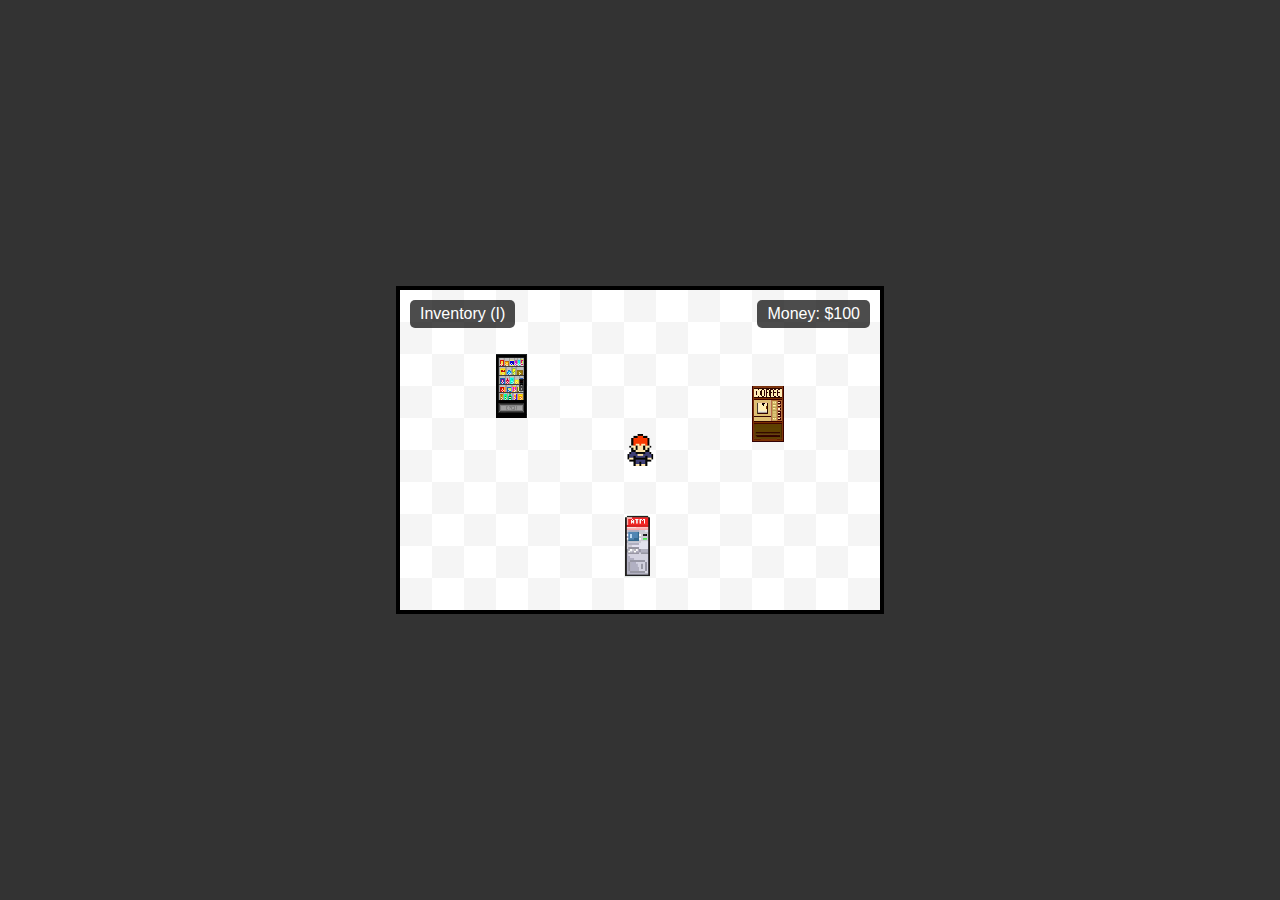
==== index.html @ 7b173168 "Revert "fixed stuffs and added items"" ====
<!DOCTYPE html>
<html>
<head>
    <title>Pokemon-style Market</title>
    <link rel="stylesheet" href="styles.css">
</head>
<body>
    <div id="game-container">
        <div id="player" class="facing-down"></div>
        <div id="interaction-prompt">Press E to interact</div>
        <div id="money-display">Money: $100</div>
        <div id="inventory-btn">Inventory (I)</div>
        
        <div id="shop-interface">
            <div class="interface-header">
                <h3>Shop</h3>
                <button class="close-btn">✕</button>
            </div>
            <div class="item-list" id="shop-items">
                <!-- Shop items will be populated here -->
            </div>
        </div>

        <div id="inventory-interface">
            <div class="interface-header">
                <h3>Inventory</h3>
                <button class="close-btn">✕</button>
            </div>
            <div class="item-list" id="inventory-items">
                <!-- Inventory items will be populated here -->
            </div>
        </div>

        <div id="atm-interface">
            <div class="interface-header">
                <h3>ATM</h3>
                <button class="close-btn">✕</button>
            </div>
            <div class="atm-balance">Bank Balance: $<span id="bank-balance">0</span></div>
            <input type="number" id="atm-amount" class="atm-input" placeholder="Enter amount">
            <div style="display: flex; justify-content: center; gap: 10px;">
                <button class="atm-btn" onclick="withdraw()">Withdraw</button>
                <button class="atm-btn" onclick="deposit()">Deposit</button>
            </div>
        </div>
    </div>
    <script src="game.js"></script>
    <script src="shop.js"></script>
</body>
</html>
---- styles.css ----
body {
    display: flex;
    justify-content: center;
    align-items: center;
    min-height: 100vh;
    margin: 0;
    background: #333;
    font-family: Arial, sans-serif;
}

#game-container {
    width: 480px;
    height: 320px;
    position: relative;
    background: whitesmoke;
    overflow: hidden;
    image-rendering: pixelated;
    border: 4px solid black;
}

.tile {
    width: 32px;
    height: 32px;
    position: absolute;
    background: white;
}

#player {
    transition: left 160ms linear, top 160ms linear;
    image-rendering: pixelated;
}

#player {
    width: 32px;
    height: 32px;
    position: absolute;
    transition: all 0.2s;
    z-index: 2;
    background-size: contain;
    background-repeat: no-repeat;
}

/* Up direction - 3 states */
#player.facing-up.stand {
    background-image: url('assets/char/sprite-up-stand.png');
}

#player.facing-up.step1 {
    background-image: url('assets/char/sprite-up-walk1.png');
}

#player.facing-up.step2 {
    background-image: url('assets/char/sprite-up-walk2.png');
}

/* Down direction - 3 states */
#player.facing-down.stand {
    background-image: url('assets/char/sprite-down-stand.png');
}

#player.facing-down.step1 {
    background-image: url('assets/char/sprite-down-walk1.png');
}

#player.facing-down.step2 {
    background-image: url('assets/char/sprite-down-walk2.png');
}

/* Left direction - 3 states */
#player.facing-left.stand {
    background-image: url('assets/char/sprite-left-stand.png');
}

#player.facing-left.step1 {
    background-image: url('assets/char/sprite-left-walk1.png');
}

#player.facing-left.step2 {
    background-image: url('assets/char/sprite-left-walk2.png');
}

/* Right direction - 3 states */
#player.facing-right.stand {
    background-image: url('assets/char/sprite-right-stand.png');
}

#player.facing-right.step1 {
    background-image: url('assets/char/sprite-right-walk1.png');
}

#player.facing-right.step2 {
    background-image: url('assets/char/sprite-right-walk2.png');
}

.stall {
    width: 32px;
    height: 64px;
    position: absolute;
    z-index: 1;
    background-size: contain;
    background-repeat: no-repeat;
    box-sizing: border-box;
}

.vending-machine {
    background-image: url('./assets/buildings/vending-machine.png');  /* Add your potion shop image here */
}

.coffee-machine {
    background-image: url('./assets/buildings/coffee-machine.png');  /* Add your equipment shop image here */
}

.atm-stall {
    background-image: url('./assets/buildings/atm-machine.png');  /* Add your ATM image here */
}


#interaction-prompt {
    display: none;
    position: absolute;
    background: rgba(0, 0, 0, 0.7);
    color: white;
    padding: 5px 10px;
    border-radius: 5px;
    z-index: 3;
    font-size: 12px;
}

#shop-interface, #inventory-interface {
    display: none;
    position: absolute;
    top: 50%;
    left: 50%;
    transform: translate(-50%, -50%);
    background: rgba(255, 255, 255, 0.95);
    padding: 20px;
    border-radius: 10px;
    z-index: 4;
    width: 300px;
}

.interface-header {
    display: flex;
    justify-content: space-between;
    align-items: center;
    margin-bottom: 10px;
}

.close-btn {
    background: #ff5555;
    border: none;
    color: white;
    padding: 5px 10px;
    border-radius: 5px;
    cursor: pointer;
}

.item-list {
    max-height: 200px;
    overflow-y: auto;
}

.item {
    display: flex;
    justify-content: space-between;
    align-items: center;
    padding: 5px;
    border-bottom: 1px solid #ddd;
}

.item-icon {
    width: 24px;
    height: 24px;
    margin-right: 10px;
    border-radius: 4px;
}

.potion { background: #ff6b6b; }
.scroll { background: #4ecdc4; }
.ring { background: #ffe66d; }
.shield { background: #6c5ce7; }

.buy-btn, .use-btn {
    background: #4CAF50;
    border: none;
    color: white;
    padding: 5px 10px;
    border-radius: 3px;
    cursor: pointer;
}

.buy-btn:disabled {
    background: #cccccc;
    cursor: not-allowed;
}

#money-display {
    position: absolute;
    top: 10px;
    right: 10px;
    background: rgba(0, 0, 0, 0.7);
    color: white;
    padding: 5px 10px;
    border-radius: 5px;
    z-index: 3;
}

#inventory-btn {
    position: absolute;
    top: 10px;
    left: 10px;
    background: rgba(0, 0, 0, 0.7);
    color: white;
    padding: 5px 10px;
    border-radius: 5px;
    z-index: 3;
    cursor: pointer;
}

#atm-interface {
    display: none;
    position: absolute;
    top: 50%;
    left: 50%;
    transform: translate(-50%, -50%);
    background: rgba(255, 255, 255, 0.95);
    padding: 20px;
    border-radius: 10px;
    z-index: 4;
    width: 300px;
}

.atm-input {
    width: 100%;
    padding: 8px;
    margin: 10px 0;
    border: 1px solid #ddd;
    border-radius: 4px;
}

.atm-btn {
    background: #4a90e2;
    border: none;
    color: white;
    padding: 8px 16px;
    border-radius: 4px;
    cursor: pointer;
    margin: 5px;
}

.atm-btn:hover {
    background: #357abd;
}

.atm-balance {
    font-size: 1.2em;
    margin: 10px 0;
    text-align: center;
}
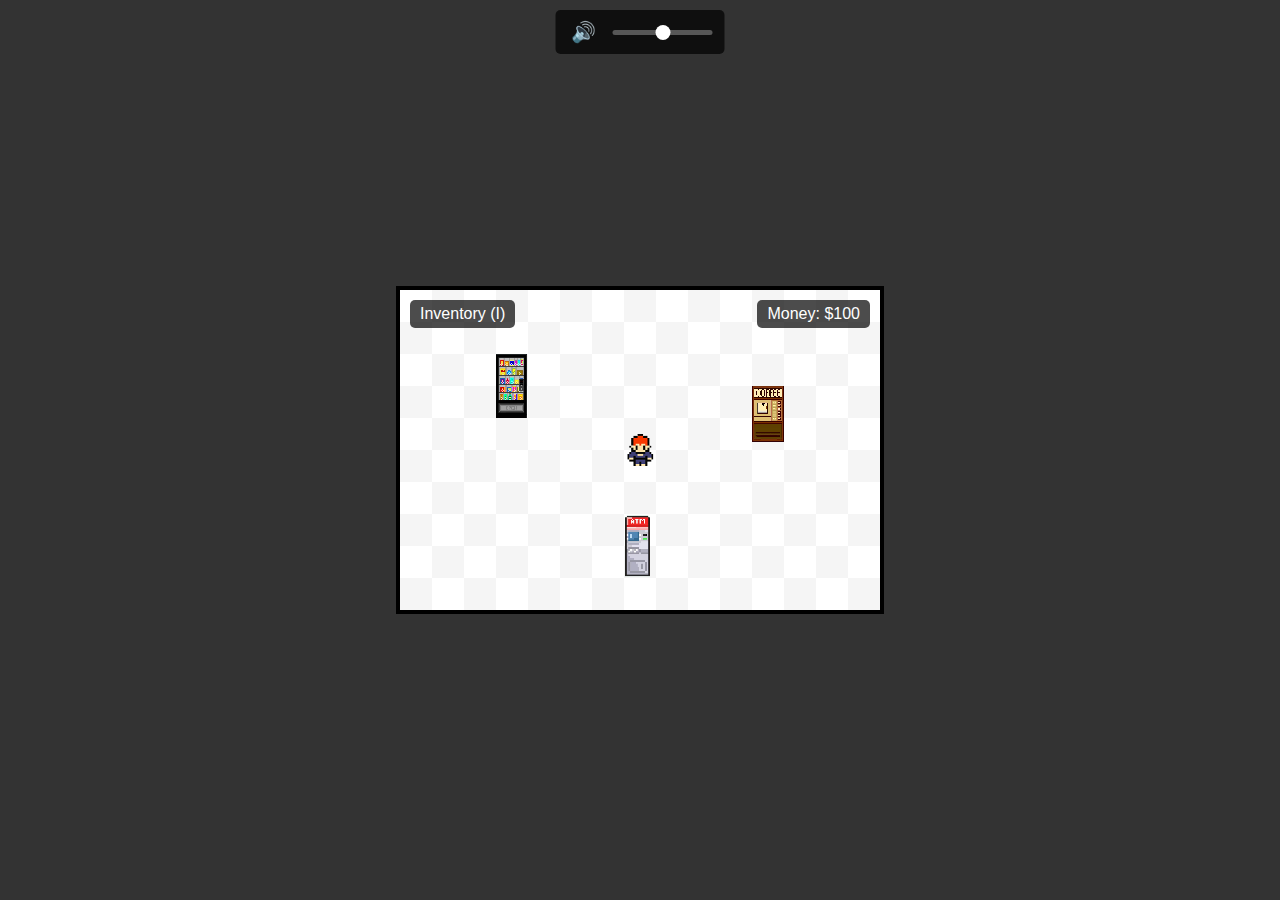
==== commit 1f96d15e: "added audio" ====
--- a/index.html
+++ b/index.html
@@ -46,5 +46,6 @@
     </div>
     <script src="game.js"></script>
     <script src="shop.js"></script>
+    <script src="audio.js"></script>
 </body>
 </html>--- a/styles.css
+++ b/styles.css
@@ -173,12 +173,30 @@
     height: 24px;
     margin-right: 10px;
     border-radius: 4px;
-}
-
-.potion { background: #ff6b6b; }
-.scroll { background: #4ecdc4; }
-.ring { background: #ffe66d; }
-.shield { background: #6c5ce7; }
+    background-size: contain;
+    background-repeat: no-repeat;
+}
+
+/* Coffee Icons */
+.coffee-dark { 
+    background-image: url('./assets/buildings/coffee/coffee-darkchocolate.png');
+}
+.coffee-matcha { 
+    background-image: url('./assets/buildings/coffee/coffee-matcha.png');
+}
+.coffee-latte {
+    background-image: url('./assets/buildings/coffee/coffee-latte.png');
+}
+/* Snack Icons */
+.snack-cheetos { 
+    background-image: url('./assets/buildings/vending/vending-cheetos.png');
+}
+.snack-choco { 
+    background-image: url('./assets/buildings/vending/vending-choco.png');
+}
+.snack-cigar {
+    background-image: url('./assets/buildings/vending/vending-cigar.png');
+}
 
 .buy-btn, .use-btn {
     background: #4CAF50;
@@ -258,3 +276,62 @@
     text-align: center;
 }
 
+
+/* BATAS SUCI */
+
+#audio-controls {
+    position: absolute;
+    top: 10px;
+    left: 50%;
+    transform: translateX(-50%);
+    background: rgba(0, 0, 0, 0.7);
+    padding: 5px 10px;
+    border-radius: 5px;
+    z-index: 5;
+    display: flex;
+    align-items: center;
+    gap: 10px;
+}
+
+.audio-btn {
+    background: none;
+    border: none;
+    color: white;
+    cursor: pointer;
+    font-size: 20px;
+    padding: 5px;
+    display: flex;
+    align-items: center;
+    justify-content: center;
+}
+
+.audio-btn:hover {
+    opacity: 0.8;
+}
+
+#volume-slider {
+    width: 100px;
+    height: 5px;
+    -webkit-appearance: none;
+    background: rgba(255, 255, 255, 0.3);
+    border-radius: 5px;
+    outline: none;
+}
+
+#volume-slider::-webkit-slider-thumb {
+    -webkit-appearance: none;
+    width: 15px;
+    height: 15px;
+    background: white;
+    border-radius: 50%;
+    cursor: pointer;
+}
+
+#volume-slider::-moz-range-thumb {
+    width: 15px;
+    height: 15px;
+    background: white;
+    border-radius: 50%;
+    cursor: pointer;
+    border: none;
+}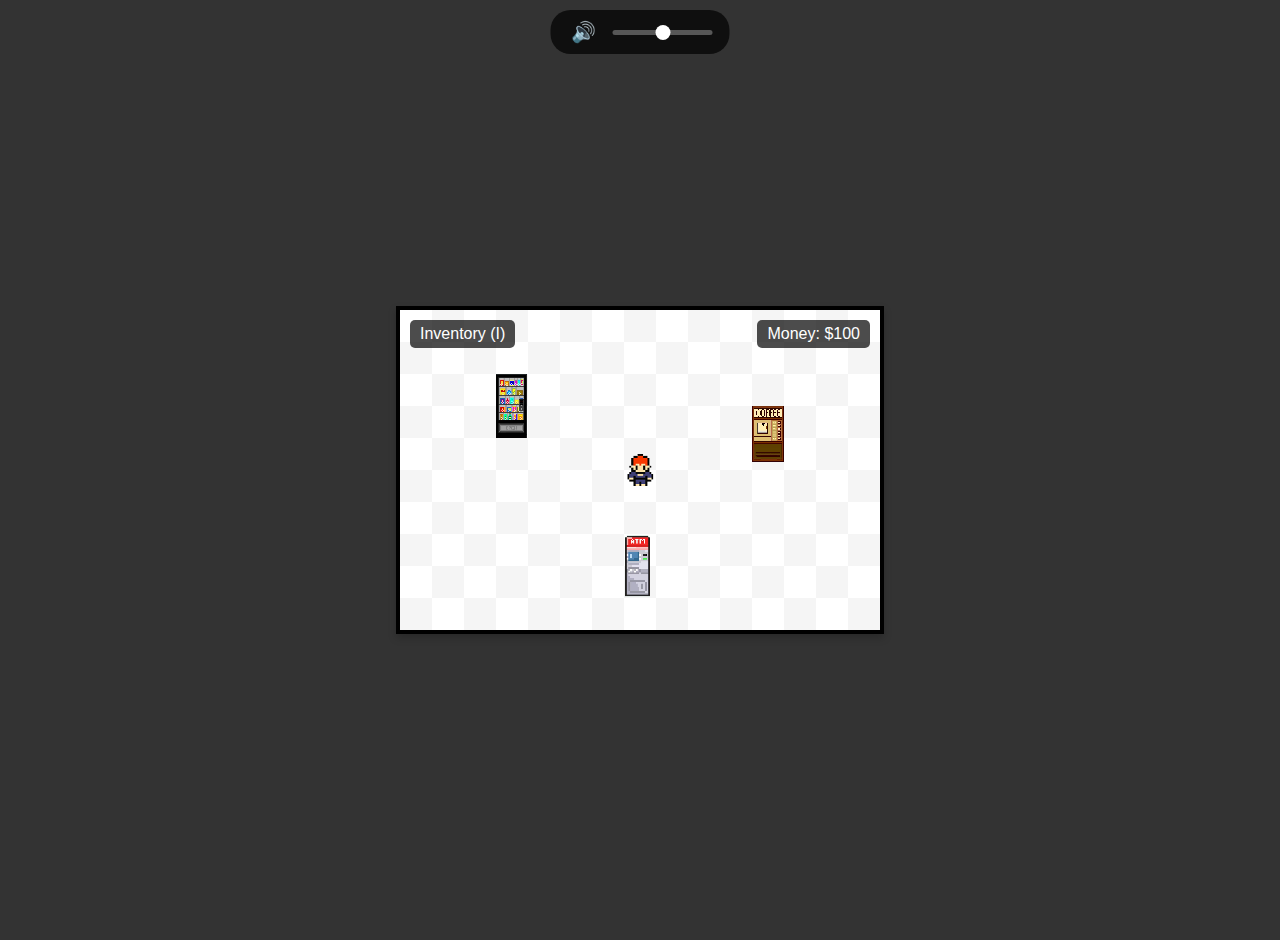
==== commit 1dcc838f: "latest fix" ====
--- a/index.html
+++ b/index.html
@@ -1,8 +1,9 @@
 <!DOCTYPE html>
 <html>
 <head>
-    <title>Pokemon-style Market</title>
+    <title>Rehat di Hacktiv8</title>
     <link rel="stylesheet" href="styles.css">
+    <meta name="viewport" content="width=device-width, initial-scale=1.0, maximum-scale=1.0, user-scalable=no">
 </head>
 <body>
     <div id="game-container">
@@ -44,8 +45,11 @@
             </div>
         </div>
     </div>
+
+    <script src="mobile-control.js"></script>
     <script src="game.js"></script>
     <script src="shop.js"></script>
     <script src="audio.js"></script>
+    
 </body>
 </html>--- a/styles.css
+++ b/styles.css
@@ -334,4 +334,266 @@
     border-radius: 50%;
     cursor: pointer;
     border: none;
+}
+
+/* Reset mobile layout */
+@media screen and (max-width: 768px) {
+    body {
+        margin: 0;
+        padding: 0;
+        background: #333;
+        overflow: hidden;
+        position: fixed;
+        width: 100%;
+        height: 100%;
+        display: flex;
+        flex-direction: column;
+        align-items: center;
+    }
+
+    /* Game container positioning */
+    #game-container {
+        position: fixed;
+        top: 0;
+        left: 0;
+        width: 100%;
+        height: 85vh; /* Reduced height to make room for controls */
+        border: none;
+        margin: 0;
+        background: whitesmoke;
+        overflow: hidden;
+    }
+
+    /* Scale game elements */
+    .tile, #player, .stall {
+        transform-origin: top left;
+    }
+
+    /* Controls container */
+    .mobile-controls {
+        position: fixed;
+        bottom: 0;
+        left: 0;
+        width: 100%;
+        height: 15vh; /* Fixed height for controls */
+        background: rgba(0, 0, 0, 0.8);
+        display: flex;
+        justify-content: space-between;
+        align-items: center;
+        padding: 10px 20px;
+        box-sizing: border-box;
+        z-index: 1000;
+    }
+
+    /* D-Pad styling */
+    .d-pad {
+        position: relative;
+        width: 120px;
+        height: 120px;
+        background: rgba(255, 255, 255, 0.1);
+        border-radius: 60px;
+        margin-left: 10px;
+    }
+
+    .d-pad button {
+        position: absolute;
+        width: 40px;
+        height: 40px;
+        background: rgba(0, 0, 0, 0.8);
+        border: 2px solid rgba(255, 255, 255, 0.3);
+        border-radius: 20px;
+        color: white;
+        display: flex;
+        align-items: center;
+        justify-content: center;
+        font-size: 20px;
+    }
+
+    .d-pad .up {
+        top: 5px;
+        left: 40px;
+    }
+
+    .d-pad .down {
+        bottom: 5px;
+        left: 40px;
+    }
+
+    .d-pad .left {
+        left: 5px;
+        top: 40px;
+    }
+
+    .d-pad .right {
+        right: 5px;
+        top: 40px;
+    }
+
+    /* Action buttons */
+    .action-buttons {
+        display: flex;
+        gap: 15px;
+        margin-right: 10px;
+    }
+
+    .action-buttons button {
+        width: 50px;
+        height: 50px;
+        background: rgba(0, 0, 0, 0.8);
+        border: 2px solid rgba(255, 255, 255, 0.3);
+        border-radius: 25px;
+        color: white;
+        font-size: 20px;
+        font-weight: bold;
+    }
+
+    /* Top bar elements */
+    #money-display {
+        position: fixed;
+        top: 10px;
+        right: 10px;
+        background: rgba(0, 0, 0, 0.7);
+        color: white;
+        padding: 5px 10px;
+        border-radius: 5px;
+        z-index: 1001;
+    }
+
+    #inventory-btn {
+        position: fixed;
+        top: 10px;
+        left: 10px;
+        background: rgba(0, 0, 0, 0.7);
+        color: white;
+        padding: 5px 10px;
+        border-radius: 5px;
+        z-index: 1001;
+    }
+
+    /* Audio controls */
+    #audio-controls {
+        position: fixed;
+        top: 10px;
+        left: 50%;
+        transform: translateX(-50%);
+        background: rgba(0, 0, 0, 0.7);
+        padding: 5px 10px;
+        border-radius: 5px;
+        z-index: 1001;
+        display: flex;
+        align-items: center;
+        gap: 10px;
+    }
+
+    /* Interface adjustments */
+    #shop-interface,
+    #inventory-interface,
+    #atm-interface {
+        position: fixed;
+        top: 50%;
+        left: 50%;
+        transform: translate(-50%, -50%);
+        width: 90%;
+        max-height: 80%;
+        background: white;
+        z-index: 1002;
+    }
+
+    /* Prevent touch issues */
+    .mobile-controls button {
+        -webkit-tap-highlight-color: transparent;
+        touch-action: manipulation;
+    }
+
+    /* Interaction prompt */
+    #interaction-prompt {
+        z-index: 1001;
+        background: rgba(0, 0, 0, 0.8);
+        color: white;
+        padding: 5px 10px;
+        border-radius: 5px;
+        font-size: 14px;
+    }
+}
+
+/* Desktop specific styles */
+@media screen and (min-width: 769px) {
+    body {
+        min-height: 100vh;
+        margin: 0;
+        padding: 20px 0; /* Add padding top and bottom */
+        display: flex;
+        justify-content: center;
+        align-items: center;
+        background: #333;
+    }
+
+    #game-container {
+        margin: 20px auto; /* Add margin around the game container */
+        position: relative;
+        width: 480px;
+        height: 320px;
+        background: whitesmoke;
+        overflow: hidden;
+        image-rendering: pixelated;
+        border: 4px solid black;
+        box-shadow: 0 4px 8px rgba(0, 0, 0, 0.2);
+    }
+
+    /* Hide mobile controls on desktop */
+    .mobile-controls {
+        display: none !important;
+    }
+
+    /* Desktop audio controls positioning */
+    #audio-controls {
+        position: absolute;
+        top: 10px;
+        left: 50%;
+        transform: translateX(-50%);
+        background: rgba(0, 0, 0, 0.7);
+        padding: 5px 15px;
+        border-radius: 20px;
+        z-index: 1001;
+    }
+
+    /* Make interfaces center properly on desktop */
+    #shop-interface,
+    #inventory-interface,
+    #atm-interface {
+        position: absolute;
+        top: 50%;
+        left: 50%;
+        transform: translate(-50%, -50%);
+        width: 300px;
+        background: white;
+        border-radius: 10px;
+        box-shadow: 0 4px 8px rgba(0, 0, 0, 0.2);
+    }
+}
+
+/* General styles that apply to both mobile and desktop */
+#game-container {
+    background: whitesmoke;
+}
+
+.tile {
+    width: 32px;
+    height: 32px;
+    position: absolute;
+    background: white;
+}
+
+#player {
+    width: 32px;
+    height: 32px;
+    position: absolute;
+    z-index: 2;
+}
+
+.stall {
+    width: 32px;
+    height: 64px;
+    position: absolute;
+    z-index: 1;
 }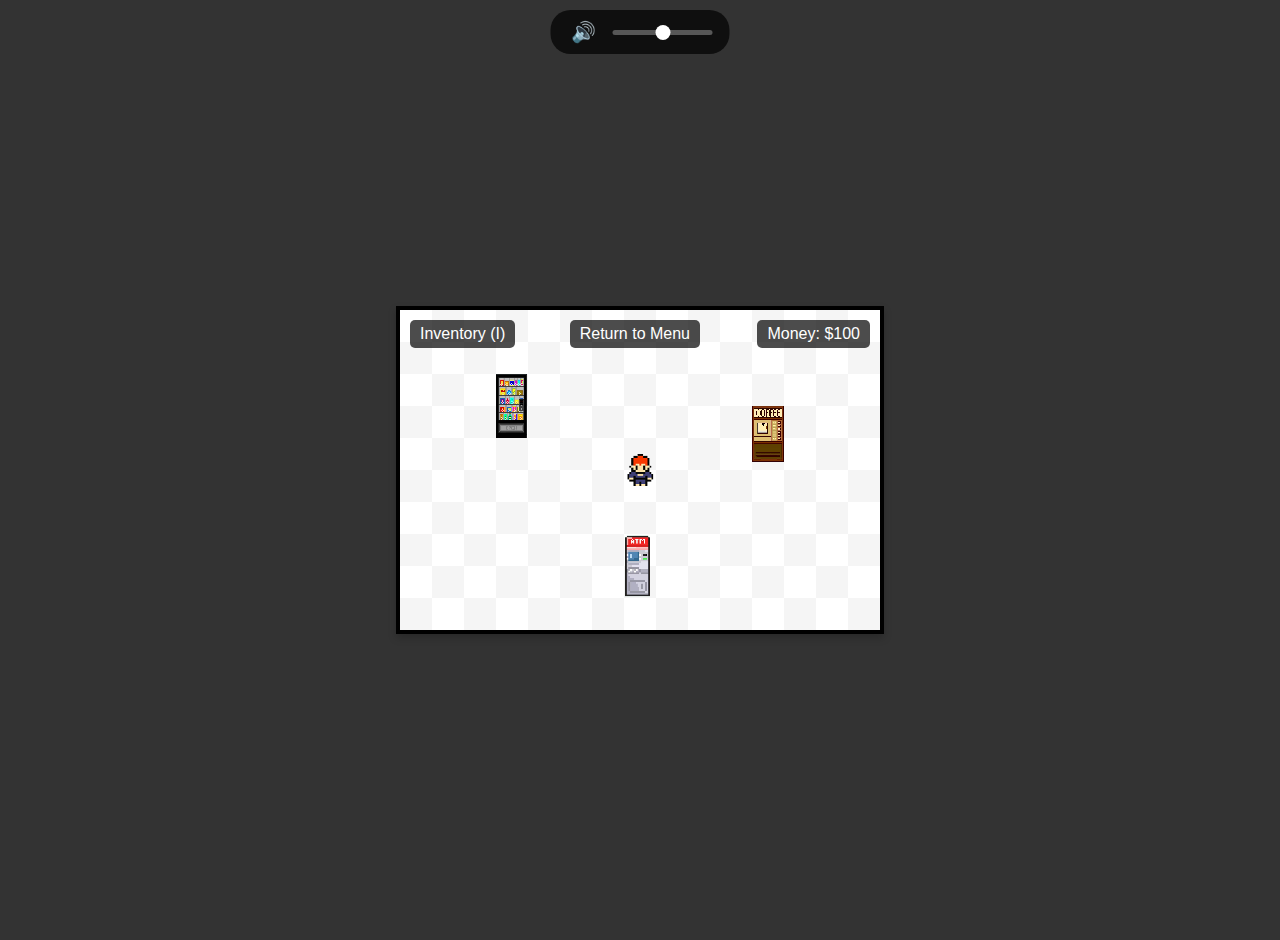
==== commit 5cebb222: "Menambahkan fitur login dan register" ====
--- a/index.html
+++ b/index.html
@@ -1,17 +1,21 @@
 <!DOCTYPE html>
 <html>
+
 <head>
     <title>Rehat di Hacktiv8</title>
     <link rel="stylesheet" href="styles.css">
     <meta name="viewport" content="width=device-width, initial-scale=1.0, maximum-scale=1.0, user-scalable=no">
 </head>
+
 <body>
     <div id="game-container">
         <div id="player" class="facing-down"></div>
         <div id="interaction-prompt">Press E to interact</div>
         <div id="money-display">Money: $100</div>
         <div id="inventory-btn">Inventory (I)</div>
-        
+
+        <div id="return-btn">Return to Menu</div>
+
         <div id="shop-interface">
             <div class="interface-header">
                 <h3>Shop</h3>
@@ -50,6 +54,7 @@
     <script src="game.js"></script>
     <script src="shop.js"></script>
     <script src="audio.js"></script>
-    
+
 </body>
+
 </html>--- a/styles.css
+++ b/styles.css
@@ -336,8 +336,32 @@
     border: none;
 }
 
+#return-btn {
+    position: absolute;
+    top: 10px;
+    right: 180px; /* Position it to the left of money display */
+    background: rgba(0, 0, 0, 0.7);
+    color: white;
+    padding: 5px 10px;
+    border-radius: 5px;
+    z-index: 3;
+    cursor: pointer;
+    transition: background 0.3s;
+}
+
+#return-btn:hover {
+    background: rgba(255, 0, 0, 0.7);
+}
+
 /* Reset mobile layout */
 @media screen and (max-width: 768px) {
+
+    #return-btn {
+        top: 10px;
+        right: 120px;
+        z-index: 1001;
+    }
+
     body {
         margin: 0;
         padding: 0;
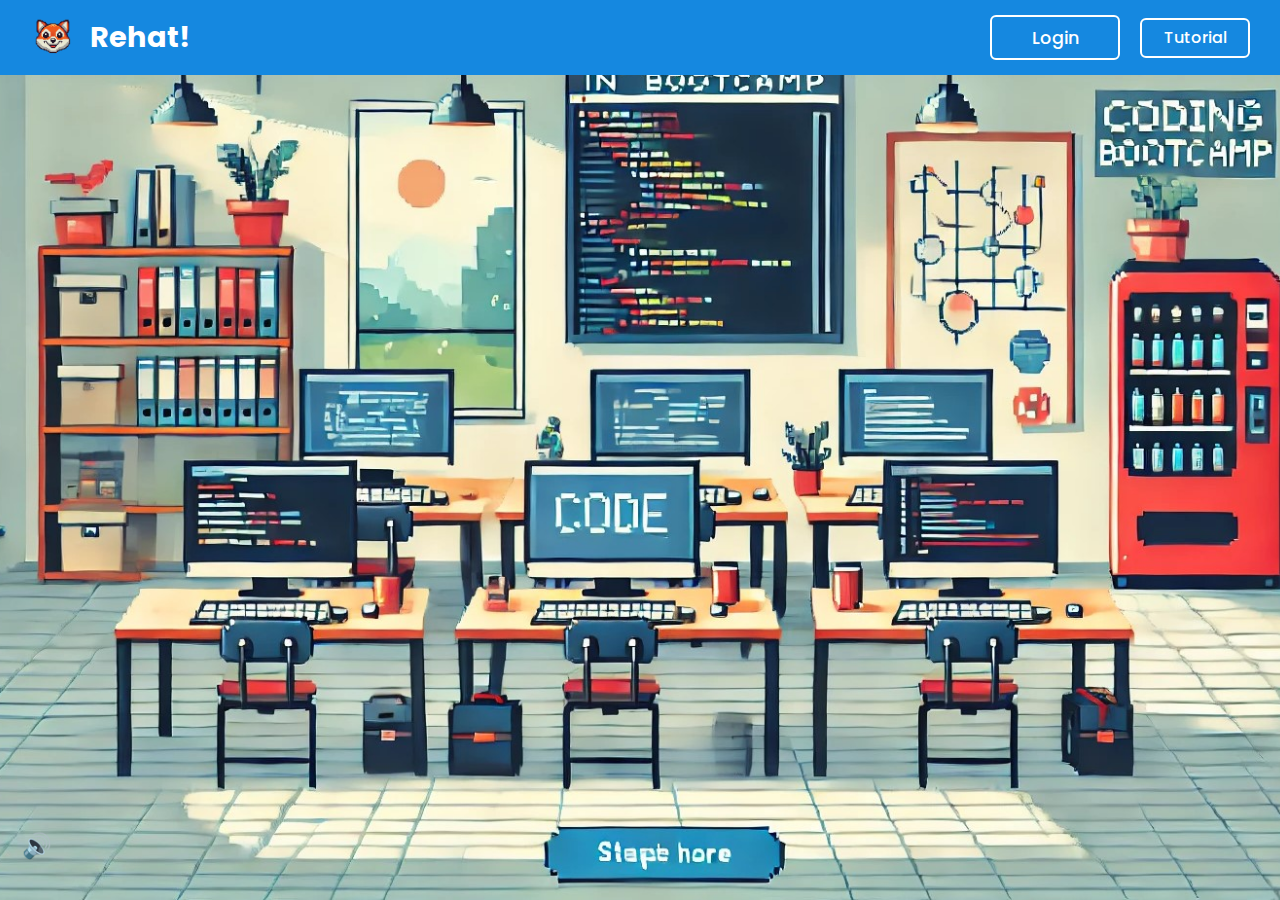
==== commit e7c16960: "Landing page as new index.html" ====
--- a/index.html
+++ b/index.html
@@ -1,60 +1,161 @@
 <!DOCTYPE html>
-<html>
+<html lang="en">
+
 
 <head>
-    <title>Rehat di Hacktiv8</title>
-    <link rel="stylesheet" href="styles.css">
-    <meta name="viewport" content="width=device-width, initial-scale=1.0, maximum-scale=1.0, user-scalable=no">
+    <meta charset="UTF-8">
+    <meta name="viewport" content="width=device-width, initial-scale=1.0">
+    <title>Rehat! di Hacktiv8</title>
+    <link rel="stylesheet" href="landing-page.css">
+    <!-- Basic favicon -->
+    <link rel="icon" type="image/x-icon" href="assets/favicon/favicon.ico">
+
+    <!-- PNG versions for modern browsers -->
+    <link rel="icon" type="image/png" sizes="32x32" href="assets/favicon/favicon-32x32.png">
+    <link rel="icon" type="image/png" sizes="16x16" href="assets/favicon/favicon-16x16.png">
+
+    <!-- For iOS devices -->
+    <link rel="apple-touch-icon" href="assets/favicon/apple-touch-icon.png">
 </head>
 
 <body>
-    <div id="game-container">
-        <div id="player" class="facing-down"></div>
-        <div id="interaction-prompt">Press E to interact</div>
-        <div id="money-display">Money: $100</div>
-        <div id="inventory-btn">Inventory (I)</div>
+    <header>
+        <div class="logo">
+            <img src="./assets/background/logoHacktiv8.png" alt="Hacktiv8 Logo">
+            <h2>Rehat!</h2>
+        </div>
+        <nav class="navigation">
+            <span id="welcome-message" class="welcome-text"></span>
+            <button class="btnLogin-popup" id="mainButton">Login</button>
+            <button class="btnLogout" id="logoutButton" style="display: none;">Logout</button>
+            <button class="btnTutorial">Tutorial</button>
+        </nav>
+    </header>
 
-        <div id="return-btn">Return to Menu</div>
+    <div class="wrapper">
+        <span class="icon-close">×</span>
 
-        <div id="shop-interface">
-            <div class="interface-header">
-                <h3>Shop</h3>
-                <button class="close-btn">✕</button>
-            </div>
-            <div class="item-list" id="shop-items">
-                <!-- Shop items will be populated here -->
-            </div>
+        <div class="form-box login">
+            <h2>Login</h2>
+            <form id="loginForm">
+                <div class="input-box">
+                    <input type="text" id="loginUsername" required>
+                    <label>Username</label>
+                </div>
+                <div class="input-box">
+                    <input type="password" id="loginPassword" required>
+                    <label>Password</label>
+                </div>
+                <div class="remember-forgot">
+                    <label><input type="checkbox" id="rememberMe"> Remember me</label>
+                </div>
+                <button type="submit" class="btn">Login</button>
+                <div class="login-register">
+                    <p>Don't have an account? <a href="#" class="register-link">Register</a></p>
+                </div>
+            </form>
         </div>
 
-        <div id="inventory-interface">
-            <div class="interface-header">
-                <h3>Inventory</h3>
-                <button class="close-btn">✕</button>
+        <div class="form-box register">
+            <h2>Register</h2>
+            <form id="registerForm">
+                <div class="input-box">
+                    <input type="text" id="registerUsername" required>
+                    <label>Username</label>
+                </div>
+                <div class="input-box">
+                    <input type="password" id="registerPassword" required>
+                    <label>Password</label>
+                </div>
+                <div class="input-box">
+                    <input type="password" id="confirmPassword" required>
+                    <label>Confirm Password</label>
+                </div>
+                <div class="remember-forgot">
+                    <label><input type="checkbox"> I agree to the terms & conditions</label>
+                </div>
+                <button type="submit" class="btn">Register</button>
+                <div class="login-register">
+                    <p>Already have an account? <a href="#" class="login-link">Login</a></p>
+                </div>
+            </form>
+        </div>
+    </div>
+    <div id="message"></div>
+
+    <div class="tutorial-wrapper">
+        <div class="tutorial-content">
+            <span class="tutorial-close">×</span>
+            <h1>How to Play</h1>
+
+            <div class="tutorial-section">
+                <h2>Get Your Snacks & Beverages!</h2>
+                <p>Rehat adalah permainan sederhana yang didesain untuk menyimulasikan pembelian makanan dan minuman
+                    ringan.</p>
             </div>
-            <div class="item-list" id="inventory-items">
-                <!-- Inventory items will be populated here -->
+
+            <div class="tutorial-section">
+                <h2>Navigasi Tombol</h2>
+                <table class="controls-table">
+                    <tr>
+                        <td><span class="kbd">W</span></td>
+                        <td>Berjalan ke atas</td>
+                    </tr>
+                    <tr>
+                        <td><span class="kbd">S</span></td>
+                        <td>Berjalan ke bawah</td>
+                    </tr>
+                    <tr>
+                        <td><span class="kbd">D</span></td>
+                        <td>Berjalan ke kanan</td>
+                    </tr>
+                    <tr>
+                        <td><span class="kbd">A</span></td>
+                        <td>Berjalan ke kiri</td>
+                    </tr>
+                    <tr>
+                        <td><span class="kbd">I</span></td>
+                        <td>Membuka inventory</td>
+                    </tr>
+                    <tr>
+                        <td><span class="kbd">E</span></td>
+                        <td>Melakukan interaksi</td>
+                    </tr>
+                </table>
             </div>
-        </div>
 
-        <div id="atm-interface">
-            <div class="interface-header">
-                <h3>ATM</h3>
-                <button class="close-btn">✕</button>
+            <div class="tutorial-section">
+                <h2>Uang Saku</h2>
+                <p>Uang saku akan dimulai dari $100. Uang tersebut adalah uang yang kamu pegang saat ini. Kamu bisa
+                    membeli item sebanyak apapun selama tidak melebihi harga item di Shop. Kamu juga bisa ke ATM untuk
+                    menambah ataupun menyisihkan jumlahnya di rekening. Terus pantau jumlah uang sakumu ya! Jangan
+                    sampai bokek karena jajan terus!</p>
             </div>
-            <div class="atm-balance">Bank Balance: $<span id="bank-balance">0</span></div>
-            <input type="number" id="atm-amount" class="atm-input" placeholder="Enter amount">
-            <div style="display: flex; justify-content: center; gap: 10px;">
-                <button class="atm-btn" onclick="withdraw()">Withdraw</button>
-                <button class="atm-btn" onclick="deposit()">Deposit</button>
+
+            <div class="tutorial-section">
+                <h2>Inventory</h2>
+                <p>Kamu akan memiliki inventory kosong di awal permainan. Inventory akan berubah seiring banyaknya item
+                    yang kamu beli. item yang muncul di inventory-mu bisa langsung kamu konsumsi. Tekan Use untuk
+                    memakai item-mu. Cek selalu inventory-mu untuk melihat apa saja yang telah kamu beli!</p>
+            </div>
+
+            <div class="tutorial-section">
+                <h2>Shop</h2>
+                <p>Tiap shop menyediakan berbagai jenis makanan maupun minuman yang berbeda. Klik Buy untuk membeli item
+                    yang kamu inginkan. Pastikan uangmu cukup untuk membelinya ya!</p>
+            </div>
+
+            <div class="tutorial-section">
+                <h2>ATM</h2>
+                <p>Kamu bisa menarik dan menaruh uang kamu di sini! Uang di rekeningmu dimulai dari $1000. Masukkan
+                    jumlah uang yang ingin kamu simpan di rekening lalu tekan Deposit. Apabila kamu mau mengambil uang,
+                    masukkan jumlahnya lalu tekan Withdraw</p>
             </div>
         </div>
     </div>
 
-    <script src="mobile-control.js"></script>
-    <script src="game.js"></script>
-    <script src="shop.js"></script>
+    <script src="landing-page.js"></script>
     <script src="audio.js"></script>
-
 </body>
 
 </html>--- a/landing-page.css
+++ b/landing-page.css
@@ -0,0 +1,633 @@
+@import url('https://fonts.googleapis.com/css2?family=Poppins:wght@400;500;600&display=swap');
+
+/* Reset and Base Styles */
+* {
+    margin: 0;
+    padding: 0;
+    box-sizing: border-box;
+    font-family: "Poppins", sans-serif;
+}
+
+body {
+    display: flex;
+    justify-content: center;
+    align-items: center;
+    min-height: 100vh;
+    background-image: url('./assets/background/background.jpg');
+    background-size: cover;
+    background-position: center;
+}
+
+/* Header Styles */
+header {
+    position: fixed;
+    top: 0;
+    left: 0;
+    width: 100%;
+    padding: 15px 30px;
+    display: flex;
+    justify-content: space-between;
+    align-items: center;
+    z-index: 99;
+    background-color: rgb(21, 136, 224);
+}
+
+/* Logo Styles */
+.logo {
+    display: flex;
+    align-items: center;
+    gap: 15px;
+}
+
+.logo h2 {
+    font-size: 1.8em;
+    color: #fff;
+    user-select: none;
+}
+
+.logo img {
+    width: 45px;
+    height: auto;
+}
+
+/* Navigation Styles */
+.navigation {
+    display: flex;
+    align-items: center;
+    gap: 20px;
+}
+
+.welcome-text {
+    color: #fff;
+    font-size: 1.1em;
+    font-weight: 500;
+    margin-right: 15px;
+}
+
+/* Button Styles */
+.btnLogin-popup {
+    width: 130px;
+    height: 45px;
+    background: transparent;
+    border: 2px solid #fff;
+    outline: none;
+    border-radius: 6px;
+    cursor: pointer;
+    font-size: 1.1em;
+    color: #fff;
+    font-weight: 500;
+    transition: .3s ease;
+}
+
+.btnLogin-popup:hover {
+    background: #fff;
+    color: rgb(21, 136, 224);
+}
+
+.btnLogin-popup.play-game {
+    background: #4CAF50;
+    border-color: #4CAF50;
+}
+
+.btnLogin-popup.play-game:hover {
+    background: #45a049;
+    border-color: #45a049;
+}
+
+.btnLogout {
+    width: 110px;
+    height: 40px;
+    background: transparent;
+    border: 2px solid #fff;
+    border-radius: 6px;
+    cursor: pointer;
+    font-size: 1em;
+    color: #fff;
+    font-weight: 500;
+    transition: .3s ease;
+}
+
+.btnLogout:hover {
+    background: #ff3333;
+    color: #fff;
+    border-color: #ff3333;
+}
+
+/* Wrapper Styles */
+.wrapper {
+    position: relative;
+    width: 400px;
+    height: 440px;
+    background: rgba(255, 255, 255, 0.9);
+    border: 2px solid rgba(255, 255, 255, .5);
+    border-radius: 20px;
+    backdrop-filter: blur(20px);
+    box-shadow: 0 0 30px rgba(0, 0, 0, .5);
+    display: flex;
+    justify-content: center;
+    align-items: center;
+    overflow: hidden;
+    transform: scale(0);
+    transition: transform .5s ease, height .2s ease;
+}
+
+.wrapper.active-popup {
+    transform: scale(1);
+}
+
+.wrapper.active {
+    height: 520px;
+}
+
+/* Form Box Styles */
+.wrapper .form-box {
+    width: 100%;
+    padding: 40px;
+}
+
+.form-box h2 {
+    font-size: 2em;
+    color: #162938;
+    text-align: center;
+    margin-bottom: 30px;
+}
+
+.form-box.login {
+    transition: transform .18s ease;
+    transform: translateX(0);
+}
+
+.wrapper.active .form-box.login {
+    transition: none;
+    transform: translateX(-400px);
+}
+
+.wrapper .form-box.register {
+    position: absolute;
+    transition: none;
+    transform: translateX(400px);
+}
+
+.wrapper.active .form-box.register {
+    transition: transform .18s ease;
+    transform: translateX(0);
+}
+
+/* Input Box Styles */
+.input-box {
+    position: relative;
+    width: 100%;
+    height: 50px;
+    margin: 30px 0;
+    border-bottom: 2px solid #162938;
+}
+
+.input-box label {
+    position: absolute;
+    top: 50%;
+    left: 5px;
+    transform: translateY(-50%);
+    font-size: 1em;
+    color: #162938;
+    font-weight: 500;
+    pointer-events: none;
+    transition: .5s;
+}
+
+.input-box input {
+    width: 100%;
+    height: 100%;
+    background: transparent;
+    border: none;
+    outline: none;
+    font-size: 1em;
+    color: #162938;
+    font-weight: 600;
+    padding: 0 35px 0 5px;
+}
+
+.input-box input:focus~label,
+.input-box input:valid~label {
+    top: -5px;
+}
+
+/* Remember & Forgot Styles */
+.remember-forgot {
+    font-size: 0.9em;
+    color: #162938;
+    font-weight: 500;
+    margin: -15px 0 15px;
+    display: flex;
+    justify-content: space-between;
+}
+
+.remember-forgot label input {
+    accent-color: #162938;
+    margin-right: 3px;
+}
+
+.remember-forgot a {
+    color: #162938;
+    text-decoration: none;
+}
+
+.remember-forgot a:hover {
+    text-decoration: underline;
+}
+
+/* Button Styles */
+.form-box .btn {
+    width: 100%;
+    height: 45px;
+    background: #162938;
+    border: none;
+    outline: none;
+    border-radius: 6px;
+    cursor: pointer;
+    font-size: 1em;
+    color: #fff;
+    font-weight: 500;
+    transition: .3s ease;
+}
+
+.form-box .btn:hover {
+    background: #0f1d26;
+}
+
+/* Login Register Link Styles */
+.login-register {
+    font-size: 0.9em;
+    color: #162938;
+    text-align: center;
+    font-weight: 500;
+    margin: 25px 0 10px;
+}
+
+.login-register p a {
+    color: #162938;
+    text-decoration: none;
+    font-weight: 600;
+}
+
+.login-register p a:hover {
+    text-decoration: underline;
+}
+
+/* Close Icon Styles */
+.wrapper .icon-close {
+    position: absolute;
+    top: 0;
+    right: 0;
+    width: 45px;
+    height: 45px;
+    background: #162938;
+    font-size: 2em;
+    color: #fff;
+    display: flex;
+    justify-content: center;
+    align-items: center;
+    border-bottom-left-radius: 20px;
+    cursor: pointer;
+    z-index: 1;
+}
+
+/* Message Styles */
+#message {
+    position: fixed;
+    top: 80px;
+    left: 50%;
+    transform: translateX(-50%);
+    padding: 15px 25px;
+    border-radius: 5px;
+    color: #fff;
+    display: none;
+    z-index: 1000;
+    text-align: center;
+    width: 90%;
+    max-width: 300px;
+    font-weight: 500;
+}
+
+#message.success {
+    background: #4CAF50;
+    display: block;
+}
+
+#message.error {
+    background: #f44336;
+    display: block;
+}
+
+/* Audio Controls Styles */
+#audio-controls {
+    position: fixed;
+    bottom: 20px;
+    left: 5px;
+    background: transparent;
+    padding: 12px;
+    border-radius: 10px;
+    display: flex;
+    align-items: center;
+    gap: 12px;
+    z-index: 1000;
+    transition: 0.4s;
+    cursor: pointer;
+}
+#audio-controls:hover{
+    background: rgb(124, 122, 122) ;
+    /*cari cara supaya jadi keliatan*/
+
+}
+
+.audio-btn {
+    background: none;
+    border: none;
+    cursor: pointer;
+    font-size: 1.5em;
+    padding: 5px;
+    color: #ffffff;
+    transition: transform 0.2s ease;
+}
+
+.audio-btn:hover {
+    transform: scale(1.1);
+}
+
+#volume-slider {
+    width: 100px;
+    height: 5px;
+    color: #fff;
+    -webkit-appearance: none;
+    background: transparent;
+    border-radius: 5px;
+    outline: none;
+    transition: .2s;
+    cursor: pointer;
+}
+
+#volume-slider:hover{
+    background: white;
+}
+
+#volume-slider::-webkit-slider-thumb {
+    -webkit-appearance: none;
+    width: 15px;
+    height: 15px;
+    color: transparent;
+    background:transparent;
+    border-radius: 50%;
+    cursor: pointer;
+    transition: .2s;
+}
+
+#volume-slider::-webkit-slider-thumb:hover {
+    color: #ffff;
+    background-color: white;
+    transform: scale(1.2);
+}
+
+/* Responsive Design */
+@media screen and (max-width: 768px) {
+    header {
+        padding: 15px 20px;
+    }
+
+    .logo h2 {
+        font-size: 1.5em;
+    }
+
+    .logo img {
+        width: 35px;
+    }
+
+    .navigation {
+        gap: 15px;
+    }
+
+    .welcome-text {
+        font-size: 0.9em;
+    }
+
+    .btnLogin-popup {
+        width: 110px;
+        height: 40px;
+        font-size: 1em;
+    }
+
+    .wrapper {
+        width: 90%;
+        max-width: 400px;
+        margin: 20px;
+    }
+
+    #audio-controls {
+        bottom: 15px;
+        right: 15px;
+        padding: 8px;
+    }
+
+    #volume-slider {
+        width: 80px;
+    }
+}
+
+@media screen and (max-width: 480px) {
+    header {
+        padding: 10px 15px;
+        flex-direction: column;
+        gap: 10px;
+    }
+
+    .logo h2 {
+        font-size: 1.3em;
+    }
+
+    .logo img {
+        width: 30px;
+    }
+
+    .navigation {
+        width: 100%;
+        justify-content: center;
+        flex-wrap: wrap;
+    }
+
+    .btnLogin-popup,
+    .btnLogout {
+        width: 100px;
+        height: 35px;
+        font-size: 0.9em;
+    }
+
+    .wrapper {
+        height: 420px;
+    }
+
+    .wrapper.active {
+        height: 500px;
+    }
+
+    .form-box {
+        padding: 20px;
+    }
+
+    .form-box h2 {
+        font-size: 1.6em;
+    }
+
+    .input-box {
+        height: 45px;
+        margin: 25px 0;
+    }
+
+    #audio-controls {
+        bottom: 10px;
+        right: 10px;
+        padding: 6px;
+    }
+
+    #volume-slider {
+        width: 60px;
+    }
+
+    .audio-btn {
+        font-size: 1.2em;
+    }
+}
+
+/* Tutorial Button Style */
+.btnTutorial {
+    width: 110px;
+    height: 40px;
+    background: transparent;
+    border: 2px solid #fff;
+    border-radius: 6px;
+    cursor: pointer;
+    font-size: 1em;
+    color: #fff;
+    font-weight: 500;
+    transition: .3s ease;
+}
+
+.btnTutorial:hover {
+    background: #4CAF50;
+    color: #fff;
+    border-color: #4CAF50;
+}
+
+/* Tutorial Popup Styles */
+.tutorial-wrapper {
+    position: fixed;
+    top: 0;
+    left: 0;
+    width: 100%;
+    height: 100%;
+    background: rgba(0, 0, 0, 0.5);
+    display: none;
+    justify-content: center;
+    align-items: center;
+    z-index: 1000;
+}
+
+.tutorial-wrapper.active {
+    display: flex;
+}
+
+.tutorial-content {
+    position: relative;
+    width: 90%;
+    max-width: 800px;
+    max-height: 90vh;
+    background: rgba(255, 255, 255, 0.95);
+    border-radius: 20px;
+    padding: 30px;
+    overflow-y: auto;
+    box-shadow: 0 0 30px rgba(0, 0, 0, .5);
+}
+
+.tutorial-close {
+    position: absolute;
+    top: 10px;
+    right: 20px;
+    font-size: 2em;
+    color: #162938;
+    cursor: pointer;
+}
+
+.tutorial-section {
+    margin-bottom: 30px;
+}
+
+.tutorial-content h1 {
+    color: #162938;
+    text-align: center;
+    margin-bottom: 30px;
+    font-size: 2em;
+}
+
+.tutorial-content h2 {
+    color: #162938;
+    margin-bottom: 15px;
+    font-size: 1.5em;
+}
+
+.tutorial-content p {
+    color: #333;
+    line-height: 1.6;
+    margin-bottom: 15px;
+}
+
+/* Controls Table Styles */
+.controls-table {
+    width: 100%;
+    max-width: 400px;
+    margin: 15px 0;
+    border-collapse: separate;
+    border-spacing: 10px;
+}
+
+.kbd {
+    background-color: #f8f9fa;
+    border: 1px solid #d3d3d3;
+    border-radius: 3px;
+    box-shadow: 0 1px 1px rgba(0,0,0,.2);
+    color: #333;
+    display: inline-block;
+    font-size: 0.9em;
+    padding: 3px 8px;
+    margin: 0 3px;
+}
+
+/* Responsive Adjustments */
+@media screen and (max-width: 768px) {
+    .tutorial-content {
+        padding: 20px;
+        width: 95%;
+    }
+
+    .tutorial-content h1 {
+        font-size: 1.8em;
+    }
+
+    .tutorial-content h2 {
+        font-size: 1.3em;
+    }
+}
+
+@media screen and (max-width: 480px) {
+    .tutorial-content {
+        padding: 15px;
+    }
+
+    .tutorial-content h1 {
+        font-size: 1.5em;
+    }
+
+    .tutorial-content h2 {
+        font-size: 1.2em;
+    }
+
+    .controls-table {
+        font-size: 0.9em;
+    }
+}